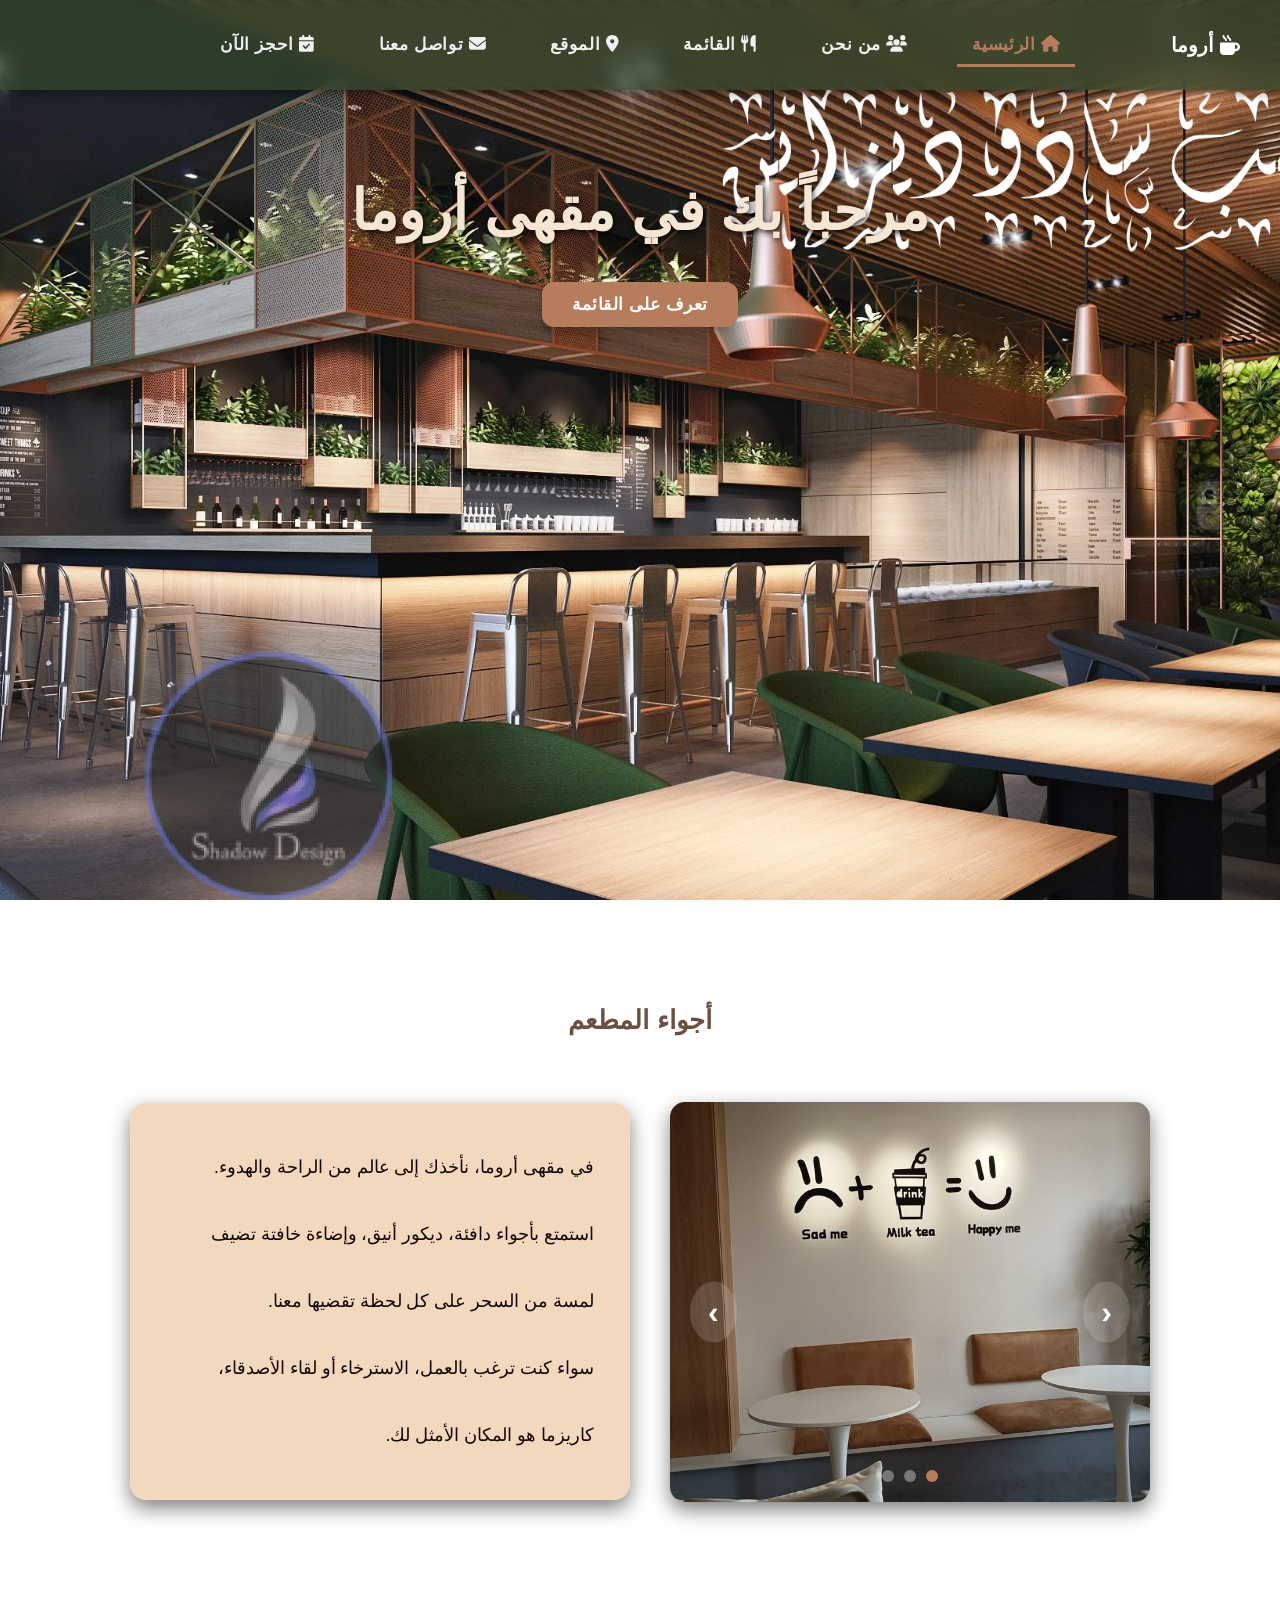
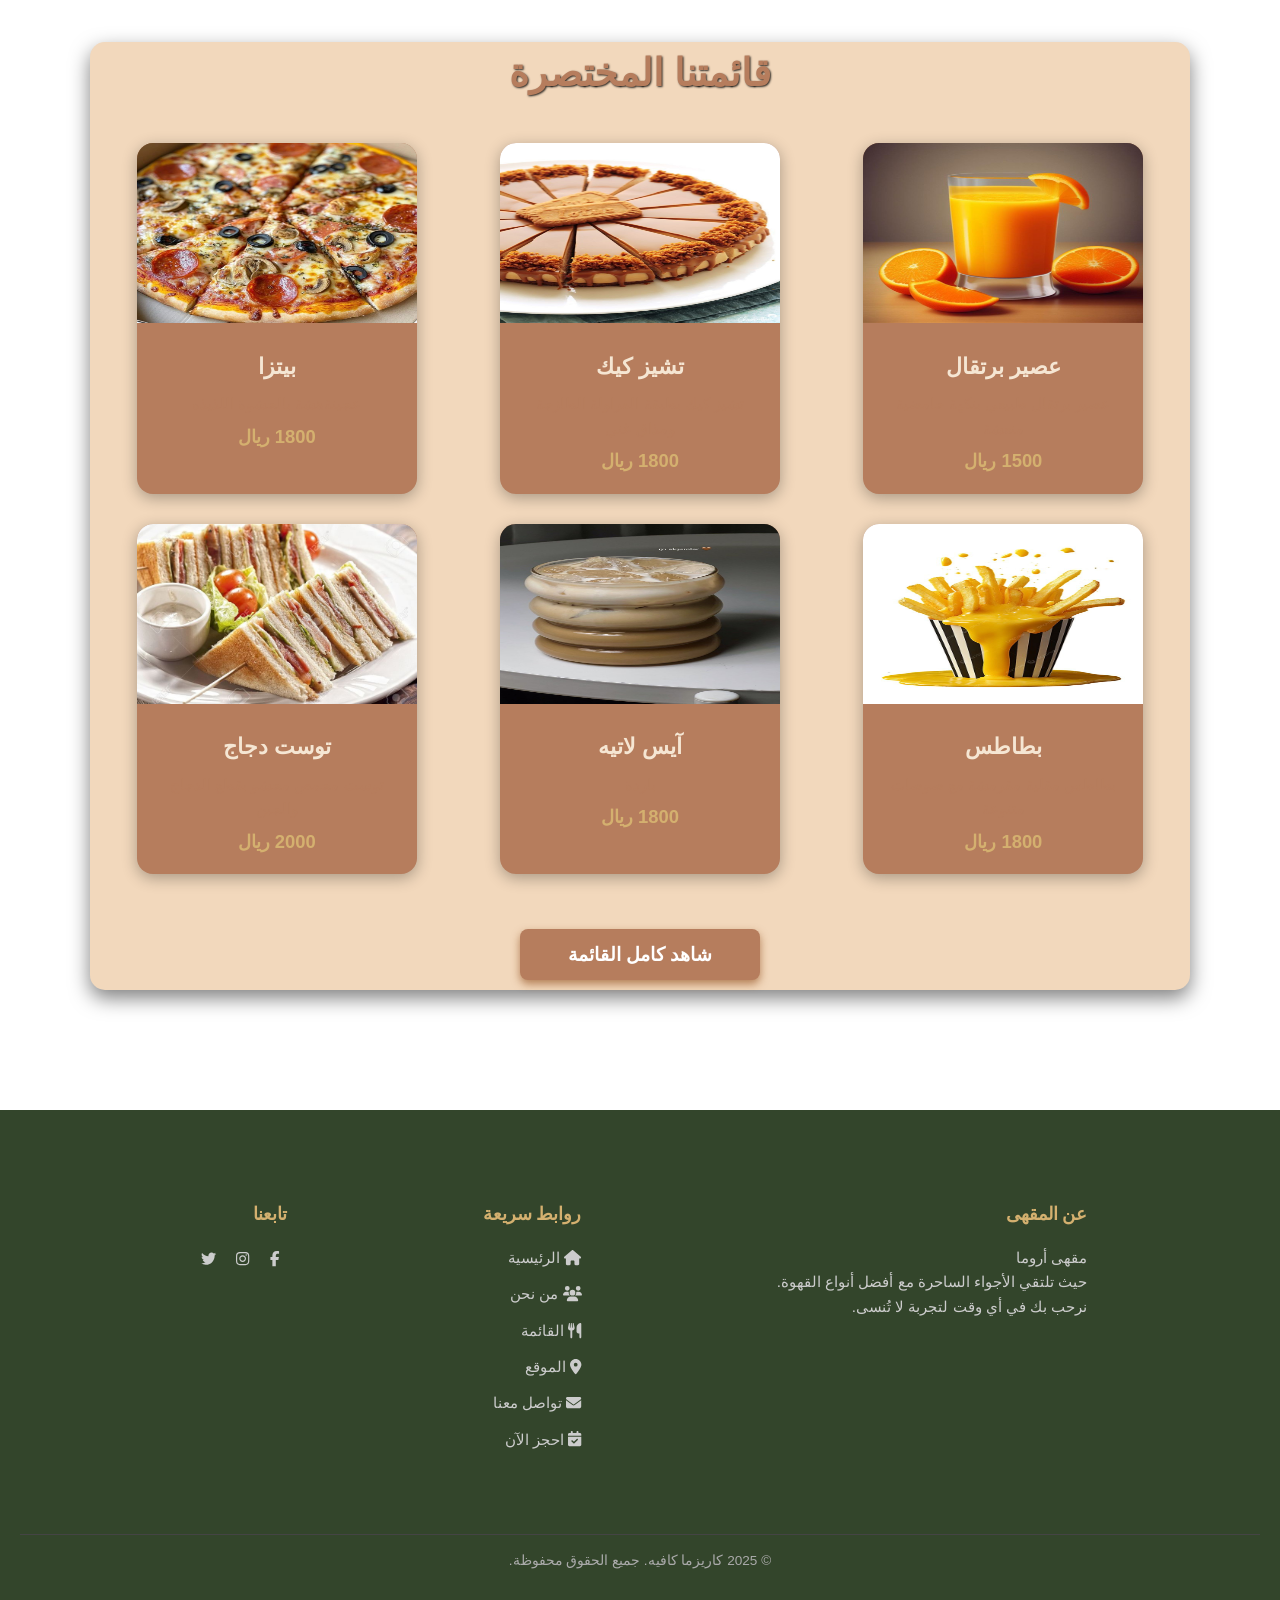
==== index.html @ 64ca642c "add file" ====
<!DOCTYPE html>           
<html dir="rtl" lang="ar">
    <head>
        <title></title>
        <link rel="stylesheet" href="css/stylee.css"> 
        <link rel="stylesheet" href="vendor/lib/fontawsome.css">
        <script src="vendor/lib/fontawsome.js"></script>
    </head>
    <body>
      <nav class="styc">
        <div class="logo"><i class="fas fa-mug-hot"></i> أروما</div>
      
        <div class="burger" id="burger">
          <i class="fas fa-bars"></i>
        </div>
      
        <ul id="nav-links">
          <li><a href="index.html" class="active"><i class="fas fa-home"></i> الرئيسية</a></li>
          <li><a href="html/about.html"><i class="fas fa-users"></i> من نحن</a></li>
          <li><a href="html/menu.html"><i class="fas fa-utensils"></i> القائمة</a></li>
          <li><a href="html/location.html"><i class="fas fa-map-marker-alt"></i> الموقع</a></li>
          <li><a href="html/contact.html"><i class="fas fa-envelope"></i> تواصل معنا</a></li>
          <li><a href="html/login.html"><i class="fas fa-calendar-check"></i> احجز الآن</a></li>
        </ul>
      </nav>
      
      
      
    
    <header class="set">
         <h1>مرحباً بك في مقهى أروما</h1>
         <button type="button"><a href="html/menu.html"> تعرف على القائمة</a></button>
    </header>
    
        <main>
            
            
            <section id="in" class="restaurant-atmosphere container">
                <h2 >أجواء المطعم</h2>
              
                <div class="atmosphere-wrapper">
                  
                  <div class="atmosphere-text">
                    <p>
                      في مقهى أروما، نأخذك إلى عالم من الراحة والهدوء.<br>
                      استمتع بأجواء دافئة، ديكور أنيق، وإضاءة خافتة تضيف لمسة من السحر على كل لحظة تقضيها معنا.<br>
                      سواء كنت ترغب بالعمل، الاسترخاء أو لقاء الأصدقاء، كاريزما هو المكان الأمثل لك.
                    </p>
                  </div>
              
                  <div class="slider">
                    <div class="slides">
                      <img src="images/5.jpg" class="slide active" alt="أجواء 1" />
                      <img src="images/1 (2).jpg" class="slide" alt="أجواء 2" />
                      <img src="images/44c0a7fc7ca62120159b3ce6e9e7d350.jpg" class="slide" alt="أجواء 3" />
                    </div>
                    <div class="slider-container">
                      <button class="slider-btn prev">›</button>
                      <button class="slider-btn next">‹</button>
                    </div>
                    
              
                    <div class="slider-dots">
                      <span class="dot active" data-slide="0"></span>
                      <span class="dot" data-slide="1"></span>
                      <span class="dot" data-slide="2"></span>
                    </div>
                  </div>
              
                </div>
              </section>
     
            <section class="mini-menu container">
                <h2>قائمتنا المختصرة</h2>
                <div class="menu-items">
                    <div class="menu-item">
                        <img src="images/menu/6.jpg" alt="قهوة عربية">
                        <div class="menu-info">
                            <h3>عصير برتقال</h3>
                            <p class="type">عصير برتقال طبيعي بنكهة حامضية منعشة</p>
                            <p class="price">1500 ريال</p>
                        </div>
                    </div>
                   
                    

                    <div class="menu-item">
                      <img src="images/menu/8.jpg" alt="آيس لاتيه">
                      <div class="menu-info">
                          <h3>تشيز كيك</h3>
                          <p class="type">تشيز كيك بطبقة الفراولة الطازجة ومذاق غني</p>
                          <p class="price">1800 ريال</p>
                      </div>
                  </div>

                  <div class="menu-item">
                    <img src="images/menu/9fb6fe8e75ea61a9d8ab42ca3d4ddf23.jpg" alt="آيس لاتيه">
                    <div class="menu-info">
                        <h3> بيتزا</h3>
                        <p class="type">عجينةهشة بالحشوة اللذيذه</p>
                        <p class="price">1800 ريال</p>
                    </div>
                </div>
                <div class="menu-item">
                  <img src="images/menu/12.jpg" alt="آيس لاتيه">
                  <div class="menu-info">
                      <h3>بطاطس</h3>
                      <p class="type">بطاطس مقلية مقرمشة مع صوصات متنوعة</p>
                      <p class="price">1800 ريال</p>
                  </div>
              </div>
                <div class="menu-item">
                  <img src="images/menu/3.jpg" alt="آيس لاتيه">
                  <div class="menu-info">
                      <h3>آيس لاتيه</h3>
                      <p class="type">باردة</p>
                      <p class="price">1800 ريال</p>
                  </div>
              </div>
                    <div class="menu-item">
                        <img src="images/menu/11.jpg" alt="موكا شوكولاتة">
                        <div class="menu-info">
                            <h3>توست دجاج</h3>
                            <p class="type">توست محمص محشو بقطع الدجاج والجبن</p>
                            <p class="price">2000 ريال</p>
                        </div>
                    </div>
                </div>
                <div class="menu-button">
                    <button><a href="html/menu.html">شاهد كامل القائمة</a></button>
                </div>
            </section>
            

             
        </main>

<footer class="site-footer">
<div class="footer_top">
  <div class="container footer-content">

    <div class="footer-section">
      <h3>عن المقهى</h3>
      <p>
  مقهى أروما <br> حيث تلتقي الأجواء الساحرة مع أفضل أنواع القهوة.
<br>        نرحب بك في أي وقت لتجربة لا تُنسى.
      </p>
    </div>
    <div class="footer-section">
      <h3>روابط سريعة</h3>
      <ul >
        <li><a href="index.html" class="active"><i class="fas fa-home"></i> الرئيسية</a></li>
        <li><a href="html/about.html"><i class="fas fa-users"></i> من نحن</a></li>
        <li><a href="html/menu.html"><i class="fas fa-utensils"></i> القائمة</a></li>
        <li><a href="html/location.html"><i class="fas fa-map-marker-alt"></i> الموقع</a></li>
        <li><a href="html/contact.html"><i class="fas fa-envelope"></i> تواصل معنا</a></li>
        <li><a href="html/login.html"><i class="fas fa-calendar-check"></i> احجز الآن</a></li>
      </ul>
    </div>
    <div class="footer-section">
      <h3>تابعنا</h3>
      <div class="social-icons">
        <a href="#" aria-label="فيسبوك"><i class="fab fa-facebook-f"></i></a>
        <a href="#" aria-label="انستغرام"><i class="fab fa-instagram"></i></a>
        <a href="#" aria-label="تويتر"><i class="fab fa-twitter"></i></a>
      </div>
    </div>
  </div>

  


</div>

  <div class="footer-bottom">
    <p>© 2025 كاريزما كافيه. جميع الحقوق محفوظة.</p>
  </div>
</footer>

<script src="js/main.js"></script>

    </body>
</html>
---- css/stylee.css ----
/* إعادة تعيين القيم الافتراضية */
* {
    margin: 0;
    padding: 0;
    box-sizing: border-box;
}

body {
    min-height: 100vh;
    color: #3a241e;
    
    font-family: 'Segoe UI', Tahoma, Geneva, Verdana, sans-serif;
    line-height: 1.6;
    overflow-x: hidden;
    scroll-behavior: smooth;
}

nav.styc {
  height: 90px;
  display: flex; 
  align-items: center;
  padding: 15px 40px;
  background-color: #33452bc4;
  position: fixed;
  top: 0;
  left: 0;
  width: 100%;
  z-index: 999;
  box-shadow: 0 2px 10px rgba(0, 0, 0, 0.5);
  backdrop-filter: blur(8px);
}


.logo {
  color: #fff;
  font-size: 20px;
  font-weight: bold;
  text-decoration: none;
}

.burger {
  display: none; 
  font-size: 26px;
  color: #f0f0f0;
  cursor: pointer;
}



nav.styc ul {
  display: flex;
  list-style: none;
  gap: 35px;
  margin: 0;
  padding: 0;
}

nav.styc ul li {
  margin: 0;
  padding: 0;
}

nav.styc a {
  color: #f0f0f0;
  text-decoration: none !important;
  padding: 10px 15px;
  font-size: 1.05rem;
  transition: color 0.3s ease, border-bottom 0.3s ease;
  border-bottom: 3px solid transparent;
  font-weight: 600;
  letter-spacing: 0.04em;
}

nav.styc a:hover,
nav.styc a.active {
  color: #b67d5d;
  border-bottom: 3px solid #b67d5d;
}

nav.styc ul {
  display: flex;
  list-style: none;
  gap: 35px;
  margin: 0;
  padding: 0;
}

nav.styc ul li {
  margin: 0;
  padding: 0;
}

nav.styc a {
  color: #f0f0f0;
  text-decoration: none !important;
  padding: 10px 15px;
  font-size: 1.05rem;
  transition: color 0.3s ease, border-bottom 0.3s ease;
  border-bottom: 3px solid transparent;
  font-weight: 600;
  letter-spacing: 0.04em;
}

nav.styc a:hover,
nav.styc a.active {
  color: #b67d5d;
  border-bottom: 3px solid #b67d5d;
}

@media (max-width: 900px) {
  nav.styc {
    flex-direction: row;
    justify-content: space-between;
    direction: ltr;
    
  }

  .logo {
    order: 1;

  }

  .burger {
    order: 2;
    display: block;

  }

  .m_logo {
    order: 1;
    direction: ltr;
  }

  .m_burger {
    order: 2;
    display: block;
    direction: rtl;
  }


  nav.styc ul {
    display: none;
    flex-direction: column;
    background-color: #33452bc4;
    position: absolute;
    top: 90px;
    right: 0;
    width: 50%;
    padding: 10px 0;
    direction: rtl;
  }


 
  nav.styc ul.active {
    display: flex;
  }

  nav.styc ul li {
    text-align: center;
    padding: 10px 0;
  }

  nav.styc a {
    padding: 10px;
    color: white;
    display: block;
    width: 100%;
  }

  nav.styc a:hover,
  nav.styc a.active {
    color: #ba8b5b;
    border-bottom: 3px solid #ba8b5b;
  }
}



@media (min-width: 900px) {

  nav {
    justify-content: center;
  }

  .logo {
    position: absolute;
    right: 40px;
  }
}

.set{
    background-image: url(../images/image\ 3.jpg);
    background-size: cover;
    background-position: center center;
    height: 100vh;
    display: flex;
    flex-direction: column;
    justify-content: flex-start;
    align-items: center;
    padding-top: 180px;
    gap: 20px;
    text-shadow: 1.5px 1.5px 6px rgba(0,0,0,0.85);
    position: relative;
}

header h1 {
    font-size: 3.5rem;
    font-weight: 700;
    color: #f5e6d3;
    margin-bottom: 10px;
    z-index: 1;
    text-align: center;
    max-width: 90%;
    line-height: 1.1;
}

header button {
  background-color: #b67d5d;
  color: #fff;
  border: none;
  padding: 12px 30px;
  border-radius: 12px;
  cursor: pointer;
  font-weight: 600;
  font-size: 1.05rem;
  letter-spacing: 0.5px;

  display: inline-block;
  width: auto;
  max-width: 100%;

  box-shadow: 0 4px 12px rgba(0, 0, 0, 0.25);
  transition: all 0.3s ease;
  position: relative;
  overflow: hidden;
}



header button:hover {
    background-color: #b67d5d;
    transform: translateY(-4px);
    box-shadow: 0 8px 20px rgba(182, 125, 93, 0.6);
}

header button a {
    color: white;
    text-decoration: none;
}

main {
    width: 100%;
    background-color: #ffffff;
    padding: 60px 20px 80px;
    display: flex;
    flex-direction: column;
    align-items: center;
}


/*slider*/
.image-slider-section {
    text-align: center;
    max-width: 900px;
    width: 90%;
    padding: 35px 30px;
    border-radius: 18px;
    box-shadow: 0 8px 24px rgba(0,0,0,0.7);
    transition: box-shadow 0.3s ease;
    margin-bottom: 70px;
}

.image-slider-section:hover {
    box-shadow: 0 15px 40px rgba(182, 125, 93, 0.95);
}

.image-slider-section h2 {
    font-size: 2.4rem;
    margin-bottom: 30px;
    color: #d4b06f;
    font-weight: 700;
    text-shadow: 1px 1px 2px rgba(0,0,0,0.75);
}


  .slider {
    flex: 1;
    min-width: 300px;
    max-width: 700px;
    height: 400px;
    position: relative;
    overflow: hidden;
    border-radius: 15px;
    box-shadow: 0 8px 20px rgba(0, 0, 0, 0.5);
  }
  
  .slides {
    position: relative;
    width: 100%;
    height: 100%;
  }
  
  .slide {
    position: absolute;
    width: 100%;
    height: 100%;
    object-fit: cover;
    top: 0;
    left: 0;
    opacity: 0;
    transition: opacity 1s ease-in-out;
  }
  
  .slide.active {
    opacity: 1;
    z-index: 1;
  }
  
  
  .slider-btn {
    position: absolute;
    top: 50%;
    transform: translateY(-50%);
    background-color: rgba(255, 255, 255, 0.15);
    color: #fff;
    border: none;
    font-size: 2rem;
    padding: 12px 18px;
    cursor: pointer;
    border-radius: 50%;
    z-index: 2;
    transition: background-color 0.3s ease;
    display: inline-block;
    width: auto;
    max-width: 100%;
  }
  
  .slider-btn:hover {
    background-color: rgba(182, 125, 93, 0.9);
  }
  
  .slider-btn.prev {
    left: 20px;
  }
  
  .slider-btn.next {
    right: 20px;
  }
  
  
  .slider-dots {
    position: absolute;
    bottom: 20px;
    left: 50%;
    transform: translateX(-50%);
    display: flex;
    gap: 10px;
    z-index: 2;
  }
  
  .dot {
    width: 12px;
    height: 12px;
    background-color: #777;
    border-radius: 50%;
    cursor: pointer;
    transition: background-color 0.3s ease;
  }
  
  .dot.active,
  .dot:hover {
    background-color: #b67d5d;
  }
  
  @media (max-width: 800px) {
    .atmosphere-wrapper {
      flex-direction: column-reverse; 
      text-align: center;
      gap: 20px;
    }
  
    .slider {
      height: 280px;
    }
  
    .atmosphere-text {
      text-align: center;
    }
  }

.atmosphere-text {
    flex: 1;
    min-width: 300px;
    max-width: 500px;
    direction: rtl;
    text-align: right;
    background-color: #f2d8bc;
    padding: 30px 35px;
    border-radius: 16px;
    color: #b67d5d;
    font-size: 1.15rem;
    line-height: 1.9;
    border: 1px solid rgba(255, 255, 255, 0.06);
    box-shadow: 0 8px 20px rgba(0, 0, 0, 0.5);
    transition: box-shadow 0.3s ease;
  }
  
.atmosphere-wrapper {
    display: flex;
    flex-direction: row-reverse; 
    justify-content: space-between;
    align-items: center;
    gap: 40px;
    flex-wrap: wrap;
    margin: 40px auto;
    padding: 20px;
  }
  
.atmosphere-text p {
    font-size: 1.1rem;
    line-height: 3.8;
    color: #13080a;
  }
  


.mini-menu {
  
    max-width: 900px;
    margin: 60px auto 80px;
    background-color: #f2d8bc;
    padding: 30px 25px;
    border-radius: 15px;
    box-shadow: 0 8px 20px rgba(0,0,0,0.5);
    text-align: center;
    transition: box-shadow 0.3s ease;
    
}

.mini-menu:hover {
    box-shadow: 0 12px 35px rgba(182, 125, 93, 0.9);
}

.mini-menu h2 {
    font-size: 2.4rem;
    color: #b67d5d;
    margin-bottom: 40px;
    font-weight: 700;
    text-shadow: 1px 1px 2px rgba(0,0,0,0.8);
}

.menu-items {
  display: grid;
  grid-template-columns: repeat(3, 1fr);
  gap: 30px;
  justify-items: center;
}

@media (max-width: 992px) {
.menu-items {
  grid-template-columns: repeat(2, 1fr);
}
}

@media (max-width: 600px) {
.menu-items {
  grid-template-columns: 1fr;
}
}
  
  .menu-item {
    background: #b67d5d;
    border-radius: 16px;
    overflow: hidden;
    box-shadow: 0 4px 15px rgba(0,0,0,0.3);
    transition: transform 0.3s ease, box-shadow 0.3s ease;
    width: 100%;
    max-width: 280px;
    cursor: pointer;
  }
  
  .menu-item:hover {
    transform: translateY(-8px);
    box-shadow: 0 10px 28px rgba(182, 125, 93, 0.8);
  }
  
  .menu-item img {
    
    width: 100%;
    height: 180px;
    object-fit: fill;
    background-color: #fff; 
    transition: filter 0.3s ease;
  }
  
  .menu-item:hover img {
    filter: brightness(0.7);
  }
  
  .menu-info {
    padding: 18px;
    text-align: center;
  }
  
  .menu-info h3 {
    font-size: 1.4rem;
    margin-bottom: 8px;
    color: #f5e6d3;
  }
  
  .menu-info .type {
    font-size: 0.95rem;
    color: #b67d5d;
    margin-bottom: 5px;
  }
  
  .menu-info .price {
    font-size: 1.15rem;
    color: #d4b06f;
    font-weight: bold;
  }
  
.menu-button {
    margin-top: 45px;
}

.menu-button button {
    background-color: #b67d5d;
    color: #fff;
    border: none;
    padding: 14px 48px;
    margin-bottom: 10px;
    font-size: 1.2rem;
    border-radius: 8px;
    cursor: pointer;
    transition: background-color 0.3s ease, box-shadow 0.3s ease;
    box-shadow: 0 4px 8px rgba(139, 69, 19, 0.6);
    font-weight: 700;
 
    display: inline-block;
    width: auto;
    max-width: 100%;

}

.menu-button button a {
    color: inherit;
    text-decoration: none;
}

.menu-button button:hover {
    background-color: #A0522D;
    box-shadow: 0 6px 14px rgba(160, 82, 45, 0.8);
}


.gallery-section {
    text-align: center;
    padding: 65px 30px 80px;
    max-width: 1000px;
    width: 90%;
    margin: 0 auto 100px;
    background-color: #2a2c35;
    border-radius: 18px;
    box-shadow: 0 10px 25px rgba(0,0,0,0.6);
    transition: box-shadow 0.3s ease;
}

.gallery-section:hover {
    box-shadow: 0 18px 38px rgba(182, 125, 93, 0.95);
}

.gallery-section h2 {
    font-size: 2.6rem;
    margin-bottom: 45px;
    color: #b67d5d;
    font-weight: 700;
    text-shadow: 1px 1px 3px rgba(0,0,0,0.95);
}

.gallery {
    display: grid;
    grid-template-columns: repeat(auto-fit, minmax(260px, 1fr));
    gap: 28px;
}

.gallery img {
    width: 100%;
    height: 240px;
    object-fit: cover;
    border-radius: 18px;
    transition: transform 0.4s ease, box-shadow 0.4s ease;
    box-shadow: 0 6px 18px rgba(0, 0, 0, 0.18);
    cursor: pointer;
}

.gallery img:hover {
    transform: scale(1.06);
    box-shadow: 0 10px 28px rgba(182, 125, 93, 0.85);
}



    .container {
        width: 100%;
        max-width: 1200px;
        margin: 0 auto;
        padding-left: 20px;
        padding-right: 20px;
        box-sizing: border-box;
  }


 
  /*  FOOTER  */
  .footer_top{
    display: flex;
    justify-content: space-between;

  }
  footer.site-footer {
    background-color: #33452b;
    color: #f4f4f4;
    padding: 50px 20px;
    font-family: sans-serif;
  }
  
  .footer-content {
    display: flex;
    flex-wrap: wrap;
    justify-content: space-around;
    gap: 30px;
    max-width: 1200px;
    margin: 0 auto;
  }
  
 
  
  .footer-section h3 {
    margin-bottom: 18px;
    font-size: 1.1rem;
    color: #d4b06f;
  }
  
  .footer-section p,
  .footer-section a {
    color: #ccc;
    text-decoration: none;
    font-size: 0.95rem;
    margin-bottom: 12px;
    display: block;
    line-height: 1.6;
  }
  
  .footer-section a:hover {
    color: #fff;
  }
  
  .footer-section ul {
    list-style: none;
    padding: 0;
    margin: 0;
  }
  
  .footer-section li {
    margin-bottom: 10px;
  }
  
  @media (max-width: 900px) {
    .footer-content {
      flex-direction: column;
      gap: 20px;
      text-align: center;
    }
  }
  
  
.social-icons a {
  display: inline-block;
  margin: 0 8px;
}

.social-icons img {
  width: 28px;
  height: 28px;
  filter: brightness(0.9);
  transition: transform 0.3s ease;
}

.social-icons img:hover {
  transform: scale(1.2);
  filter: brightness(1.2);
}

.footer-bottom {
  margin-top: 40px;
  font-size: 0.95rem;
  color: #aaa;
  border-top: 1px solid rgba(255,255,255,0.08);
  padding-top: 20px;
}




/*  ABOUT US   */
.main-header{
  background-image: url(../images/image5.jpg);
  background-size: cover;
  background-position: center center;
  height: 100vh;
  display: flex;
  flex-direction: column;
  justify-content: flex-start;
  align-items: center;
  padding-top: 180px;
  gap: 20px;
  text-shadow: 1.5px 1.5px 6px rgba(0,0,0,0.85);
  position: relative;
}
.header-overlay {
  position: absolute;
  top: 37%;
  left: 50%;
  transform: translate(-50%, -50%);
  text-align: center;
  padding: 20px;
  background: rgb(39 50 30 / 46%);
  border-radius: 8px;
   max-width: 90%;
}

.header-overlay h1 {
  font-size: 2.8rem;
  color: #fff;
  margin-bottom: 10px;
  text-shadow: 1px 1px 5px rgba(0, 0, 0, 0.8);
}

.header-overlay p {
  font-size: 1.3rem; 
  color: #ccc8c6;
  margin: 0;
  text-shadow: 2px 2px 8px rgba(0, 0, 0, 0.6);
  font-weight: 600; 
  letter-spacing: 0.5px; 
}


.our-story {
  padding: 70px 20px;
  background: #f5f4f2;
}

.story-flex {
  display: flex;
  flex-wrap: wrap;
  gap: 40px;
  align-items: center;
  justify-content: center;
}

.story-text {
  flex: 1;
  min-width: 280px;
  max-width: 500px;
  color: #f4f4f4;
}

.story-text h2 {
  color: #865236;
  font-size: 2rem;
  margin-bottom: 15px;
}

.story-text p {
  font-size: 1.1rem;
  color: #432a25;
  line-height: 1.9;
}

.story-image {
  flex: 1;
  min-width: 280px;
  max-width: 500px;
}

.story-image img {
  width: 100%;
  border-radius: 12px;
  box-shadow: 0 6px 20px rgba(0, 0, 0, 0.3);
  object-fit: cover;
  max-height: 400px;
}

.vision-mission {
  background: #f5f4f2;
  padding: 70px 20px;
  text-align: center;
}

.vision-mission .container {
  display: flex;
  flex-wrap: wrap;
  gap: 40px;
  justify-content: center;
}

.vision, .mission {
  background-color: #d1a270;
  padding: 30px;
  border-radius: 12px;
  box-shadow: 0 4px 15px rgba(0, 0, 0, 0.2);
  flex: 1;
  min-width: 280px;
  max-width: 450px;
}

.vision-mission h2 {
  color: #4b3028;
  font-size: 1.8rem;
  margin-bottom: 15px;
}

.vision-mission p {
  font-size: 1.1rem;
  color: #6a3521;
  line-height: 1.8;
}


.social-icons a img {
  width: 28px;
  margin-left: 10px;
  transition: transform 0.3s;
}

.social-icons a img:hover {
  transform: scale(1.1);
}

.footer-bottom {
  text-align: center;
  margin-top: 30px;
  border-top: 1px solid #444;
  padding-top: 15px;
  font-size: 0.85rem;
  color: #aaa;
}

@media (max-width: 768px) {
  .about-header h1 {
    font-size: 2rem;
  }

  .about-header p {
    font-size: 1rem;
  }

  .vision-mission .container,
  .story-flex,
  .footer-content {
    flex-direction: column;
    align-items: center;
  }
}




.body_men {
  padding-top: 70px;
  background-color: #fdf6f0;
  font-family: 'Cairo', sans-serif;
  color: #3e3a36; 
  direction: rtl;
  text-align: right;
}

main .m_p{
  padding-top: 25px;
}
.body_men h2 {
  padding-top: 20px;
  font-weight: 700;
  font-size: 2.5rem;
  margin-bottom: 3rem;
  text-align: center;
  color: #5a4a3e;
  letter-spacing: 1.5px;
  text-shadow: 1px 1px 2px rgba(90, 74, 62, 0.3);
}

h3.section-title {
  display: flex;
  color: #7a5c3a;
  font-weight: 700;
  font-size: 2rem;
  margin-top: 3rem;
  margin-bottom: 1.5rem;
  border-bottom: 2px solid #cbb99b;
  padding-bottom: 0.3rem;
  max-width: 220px;
}

    .menu-table {
      background: #fff;
      border-radius: 20px;
      overflow: hidden;
      box-shadow: 0 8px 20px rgba(90, 74, 62, 0.15);
      margin-bottom: 3rem;
    }

    .menu-table thead tr {
      background-color: #d6c3a1;
      color: #3e3529;
      font-weight: 700;
      font-size: 1.3rem;
    }

    .menu-table tbody tr {
      transition: background-color 0.3s ease;
      cursor: default;
    }

    .menu-table tbody tr:hover {
      background-color: #f5eee5;
    }

    .menu-img {
      width: 110px;
      height: 110px;
      object-fit: cover;
      border-radius: 20px;
      box-shadow: 0 4px 12px rgba(90, 74, 62, 0.3);
      border: 3px solid #d6c3a1;
      display: block;
      margin: auto;
      background-color: #fff8f0;
    }

    td, th {
      padding: 1.4rem 1.8rem;
      vertical-align: middle;
    }

    td {
      font-size: 1.15rem;
      font-weight: 500;
      color: #5a4a3e;
    }

    .price {
      font-weight: 700;
      font-size: 1.25rem;
      color: #5a4a3e;
    }

    @media (max-width: 768px) {
      .menu-table thead {
        display: none;
      }
    
      .menu-table tbody tr {
        display: flex;
        flex-direction: column;
        align-items: center;
        margin-bottom: 2rem;
        box-shadow: 0 4px 14px rgba(90, 74, 62, 0.1);
        border-radius: 20px;
        padding: 1rem;
        background-color: #fff;
      }
    
      .menu-table tbody tr td {
        width: 100%;
        text-align: center;
        padding: 0.8rem 1rem;
        font-size: 1.1rem;
        border: none;
        border-bottom: 1px solid #eee;
      }
    
      .menu-table tbody tr td:last-child {
        border-bottom: none;
      }
    
      .menu-img {
        width: 120px;
        height: 120px;
        object-fit: cover;
        border-radius: 15px;
        margin-bottom: 1rem;
        box-shadow: 0 4px 12px rgba(90, 74, 62, 0.2);
        border: 3px solid #d6c3a1;
      }
    
      .menu-table tbody tr td:nth-child(2)::before {
        content: "الصنف: ";
        font-weight: bold;
        display: inline;
      }
    
      .menu-table tbody tr td:nth-child(3)::before {
        content: "الوصف: ";
        font-weight: bold;
        display: inline;
      }
    
      .menu-table tbody tr td:nth-child(4)::before {
        content: "السعر: ";
        font-weight: bold;
        display: inline;
      }
    }
    
    

    
    .container {
      max-width: 1100px;
      margin: 40px auto;
      padding: 0 20px;
    }
    
    .section-title {
      font-size: 28px;
      margin-bottom: 20px;
      border-bottom: 3px solid #8B4513;
      display: inline-block;
      padding-bottom: 5px;
    }
    
    .location-section {
      display: flex;
      flex-wrap: wrap;
      gap: 30px;
      align-items: flex-start;
    }
    
    .map-box {
      flex: 1 1 400px;
      min-width: 300px;
    }
    
    .map-box iframe {
      width: 100%;
      height: 300px;
      border: 0;
      border-radius: 10px;
      box-shadow: 0 0 10px rgba(0,0,0,0.1);
    }
    
    .info-box {
      flex: 1 1 300px;
    }
    
    .info-box h5 {
      margin: 15px 0 5px;
      color: #333;
    }
    
    .info-box p {
      margin: 0 0 10px;
      color: #555;
    }
    
    @media (max-width: 768px) {
      .location-section {
        flex-direction: column;
        gap: 20px; 
      }
    
      .map-box,
      .info-box {
        flex: none; 
        width: 100%; 
        min-width: auto; 
      }
    
      .map-box iframe {
        height: 250px; 
      }
    
      .section-title {
        font-size: 24px; 
      }
    }
    

    /* تواصل معنا */
.contact_main{
  height: 120vh;
}
    .form-container {
      
      max-width: 650px;
      margin: 60px auto;
      background-color: #fff;
      border-radius: 15px;
      box-shadow: 0 12px 30px rgba(0, 0, 0, 0.1);
      padding: 40px 30px;
      transition: 0.3s ease;
    }

    .form-container:hover {
      box-shadow: 0 16px 40px rgba(0, 0, 0, 0.15);
    }

    h2 {
      text-align: center;
      color: #6b4f3f;
      margin-bottom: 10px;
      font-size: 26px;
    }

    p.intro {
      text-align: center;
      color: #5a4332;
      font-size: 16px;
      margin-bottom: 35px;
      line-height: 1.8;
    }

    form {
      display: flex;
      flex-direction: column;
      gap: 18px;
    }

    label {
      font-weight: 600;
      color: #4a3a32;
      font-size: 15px;
      margin-bottom: 4px;
      display: inline-block;
      text-align: right;
    }

    input,
    textarea {
      width: 100%;
      padding: 13px 14px;
      border: 1px solid #d9ccc5;
      border-radius: 8px;
      background-color: #fffdfb;
      font-size: 15px;
      transition: all 0.3s ease;
      box-sizing: border-box;
    }

    input:focus,
    textarea:focus {
      border-color: #a47e69;
      box-shadow: 0 0 6px rgba(164, 126, 105, 0.2);
      outline: none;
    }

    textarea {
      resize: vertical;
      min-height: 120px;
    }

    button {
      width: 100%;
      background-color: #a47e69;
      color: #fff;
      border: none;
      padding: 14px;
      font-size: 16px;
      font-weight: bold;
      border-radius: 8px;
      cursor: pointer;
      transition: background-color 0.3s ease;
      margin-top: 10px;
    }

    button:hover {
      background-color: #8c6754;
    }

    @media (max-width: 600px) {
      .form-container {
        margin: 30px 15px;
        padding: 30px 20px;
      }
    }

/* booking */
.booking-container {
  width: 100%;
  max-width: 900px;
  background-color: #fff;
  margin: 50px auto;
  padding: 40px 30px;
  border-radius: 12px;
  box-shadow: 0 8px 18px rgba(0,0,0,0.15);
}

.booking-title {
  text-align: center;
  margin-bottom: 30px;
  color: #4b2e19;
}

.booking-form {
  display: grid;
  grid-template-columns: 1fr 1fr;
  gap: 25px;
}

.booking-group {
  display: flex;
  flex-direction: column;
}

.booking-group label {
  font-weight: bold;
  margin-bottom: 8px;
  color: #5a3921;
}

.booking-group label i {
  margin-left: 6px;
  color: #8b4513;
}

.booking-form input,
.booking-form select,
.booking-form textarea {
  padding: 12px;
  border: 1px solid #ccc;
  border-radius: 6px;
  font-size: 15px;
  transition: border-color 0.3s ease;
}

.booking-form input:focus,
.booking-form select:focus,
.booking-form textarea:focus {
  border-color: #8b4513;
  outline: none;
}

.booking-form textarea {
  resize: vertical;
  min-height: 120px;
}

.full-width {
  grid-column: 1 / 3;
}

.error {
  color: #d60000;
  font-size: 13px;
  margin-top: 4px;
  display: none;
}

button[type="submit"] {
  grid-column: 1 / 3;
  padding: 14px;
  background-color: #8b4513;
  color: white;
  border: none;
  border-radius: 6px;
  font-size: 16px;
  cursor: pointer;
  transition: background-color 0.3s;
}

button[type="submit"]:hover {
  background-color: #a0522d;
}

.success-message {
  text-align: center;
  background-color: #e0ffe0;
  color: #228B22;
  padding: 14px;
  margin-top: 20px;
  border-radius: 8px;
  border: 1px solid #b2d8b2;
  display: none;
  animation: fadeIn 0.6s ease-in-out;
}

@media (max-width: 768px) {
  .booking-container {
    margin: 20px 15px;
    padding: 25px 20px;
  }

  .booking-form {
    grid-template-columns: 1fr;
    gap: 20px;
  }

  .booking-title {
    font-size: 22px;
    margin-bottom: 20px;
  }

  .booking-group label {
    font-size: 14px;
  }

  .booking-form input,
  .booking-form select,
  .booking-form textarea {
    font-size: 14px;
    padding: 10px;
  }

  button[type="submit"] {
    font-size: 15px;
    padding: 12px;
  }

  .success-message {
    font-size: 14px;
    padding: 12px;
  }
}


    /* login */
 
    .login-container {
      margin: 50px;

      background-color: #fff;
      padding: 40px 30px;
      border-radius: 12px;
      box-shadow: 0 10px 25px rgba(0, 0, 0, 0.1);
      width: 100%;
      max-width: 400px;
      display: flex;
      flex-direction: column;
      gap: 20px;
    }
    form {
  display: flex;
  flex-direction: column;
  gap: 15px;
  margin-top: 10px;
}

form > div {
  display: flex;
  flex-direction: column;
  gap: 5px;
}
    .login-container h2 {
      text-align: center;
      color: #333;
      margin: 0;
    }

    label {
      font-weight: bold;
      margin-bottom: 5px;
      color: #555;
    }

    input {
      padding: 12px;
      border: 1px solid #ccc;
      border-radius: 8px;
      font-size: 15px;
      transition: border-color 0.2s;
    }

    input:focus {
      border-color: #c18b62;
      outline: none;
    }

    button {
      padding: 14px;
      background-color: #c18b62;
      color: white;
      border: none;
      border-radius: 8px;
      font-size: 16px;
      cursor: pointer;
      transition: background-color 0.3s;
    }

    button:hover {
      background-color: #b67e5dd0;
    }

    .error-message {
      color: #b00020;
      background-color: #fce4e4;
      padding: 10px;
      border-radius: 6px;
      text-align: center;
      display: none;
      font-size: 14px;
    }

    @media (max-width: 480px) {
      .login-container {
        padding: 30px 20px;
      }
    }


.signup-container {
  margin: 50px auto;         
  background-color: #fff;
  padding: 50px 40px;        
  border-radius: 12px;
  box-shadow: 0 10px 25px rgba(0, 0, 0, 0.1);
  width: 90%;               
  max-width: 600px;         
  display: flex;
  flex-direction: column;
  gap: 25px; 
}
form {
  display: flex;
  flex-direction: column;
  gap: 15px;
  margin-top: 10px;
}
form > div {
  display: flex;
  flex-direction: column;
  gap: 5px;
}
.signup-container h2 {
  text-align: center;
  color: #333;
  margin: 0;
}
label {
  font-weight: bold;
  margin-bottom: 5px;
  color: #555;
}
input {
  padding: 14px 16px;
  font-size: 16px;
  border: 1.5px solid #ccc;
  border-radius: 8px;
  transition: border-color 0.2s;
}
input:focus {
  border-color: #c18b62;
  outline: none;
}
button {
  padding: 16px;
  font-size: 18px;
  border-radius: 8px;
  background-color: #c18b62;
  color: white;
  border: none;
  cursor: pointer;
  transition: background-color 0.3s;
}
button:hover {
  background-color: #b67e5dd0;
}
.error-message {
  color: #b00020;
  background-color: #fce4e4;
  padding: 10px;
  border-radius: 6px;
  text-align: center;
  display: none;
  font-size: 14px;
}
@media (max-width: 480px) {
  .login-container {
    padding: 30px 20px;
  }
}
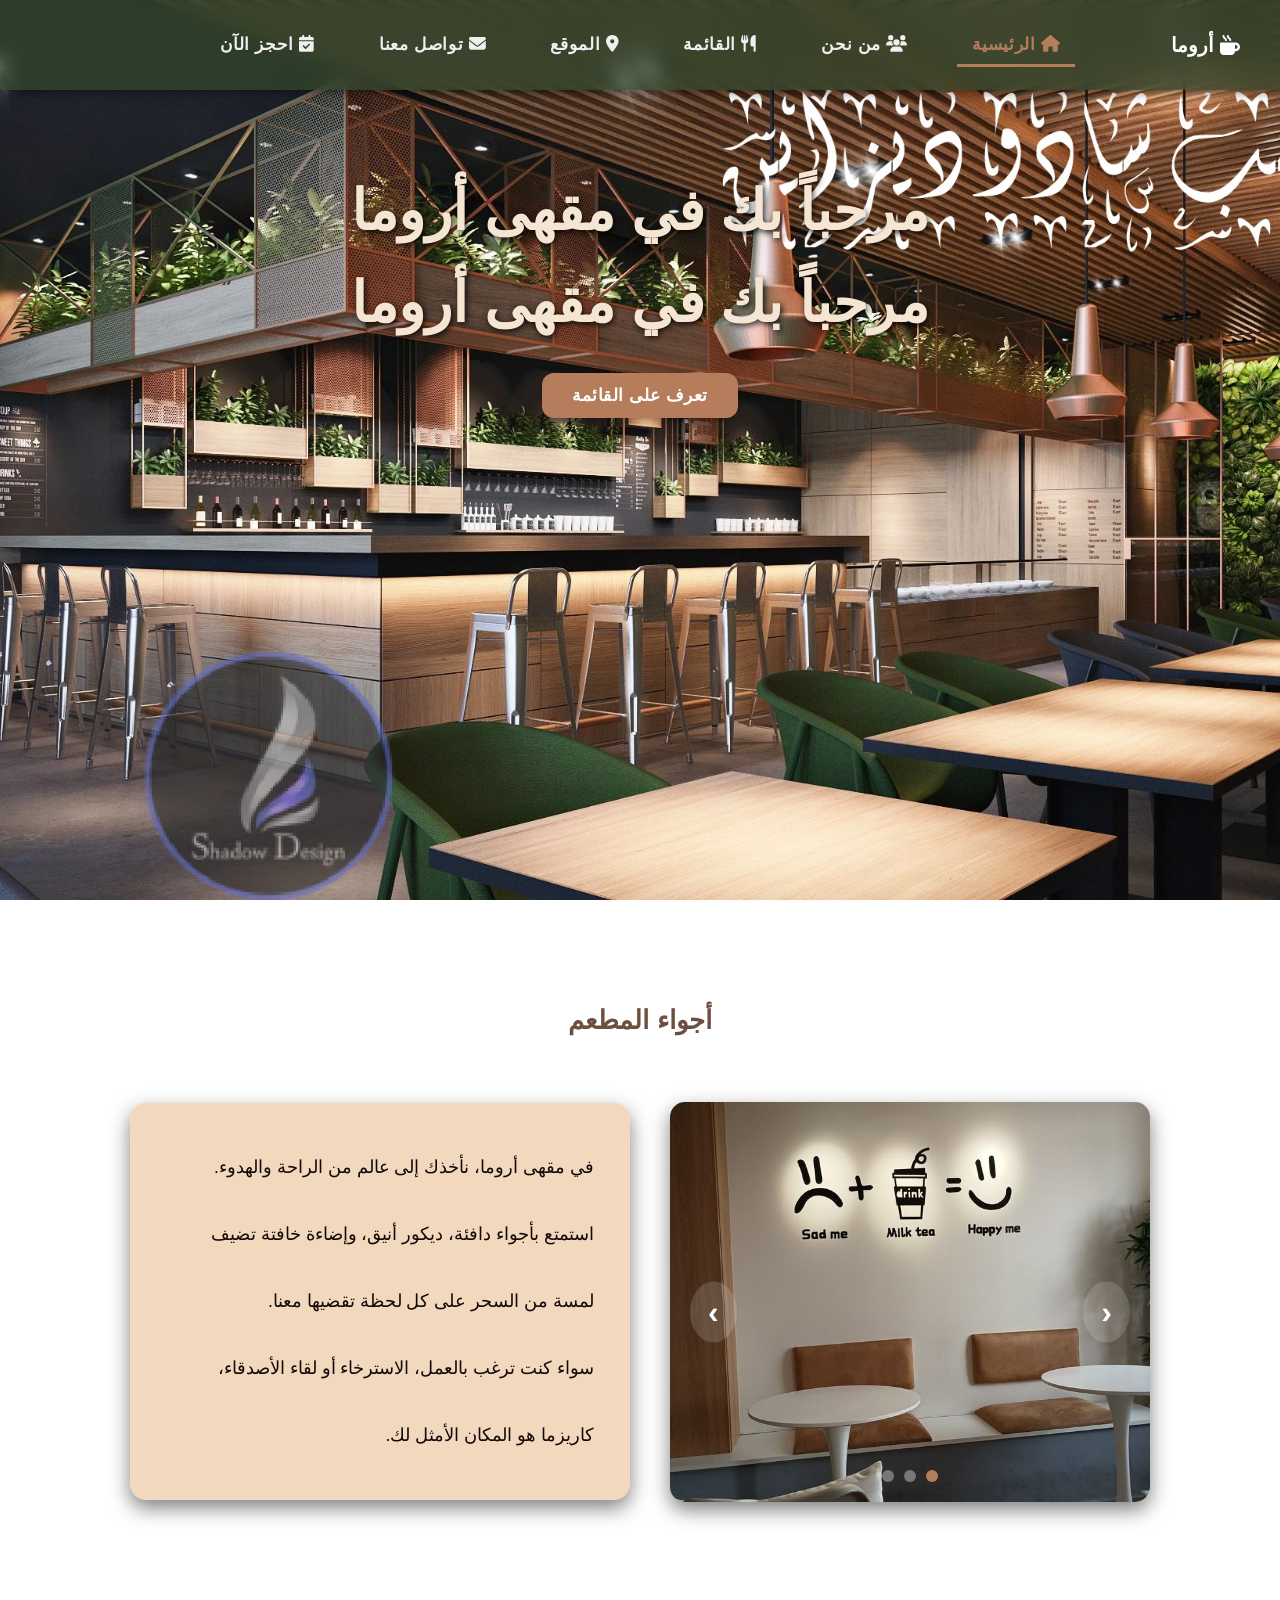
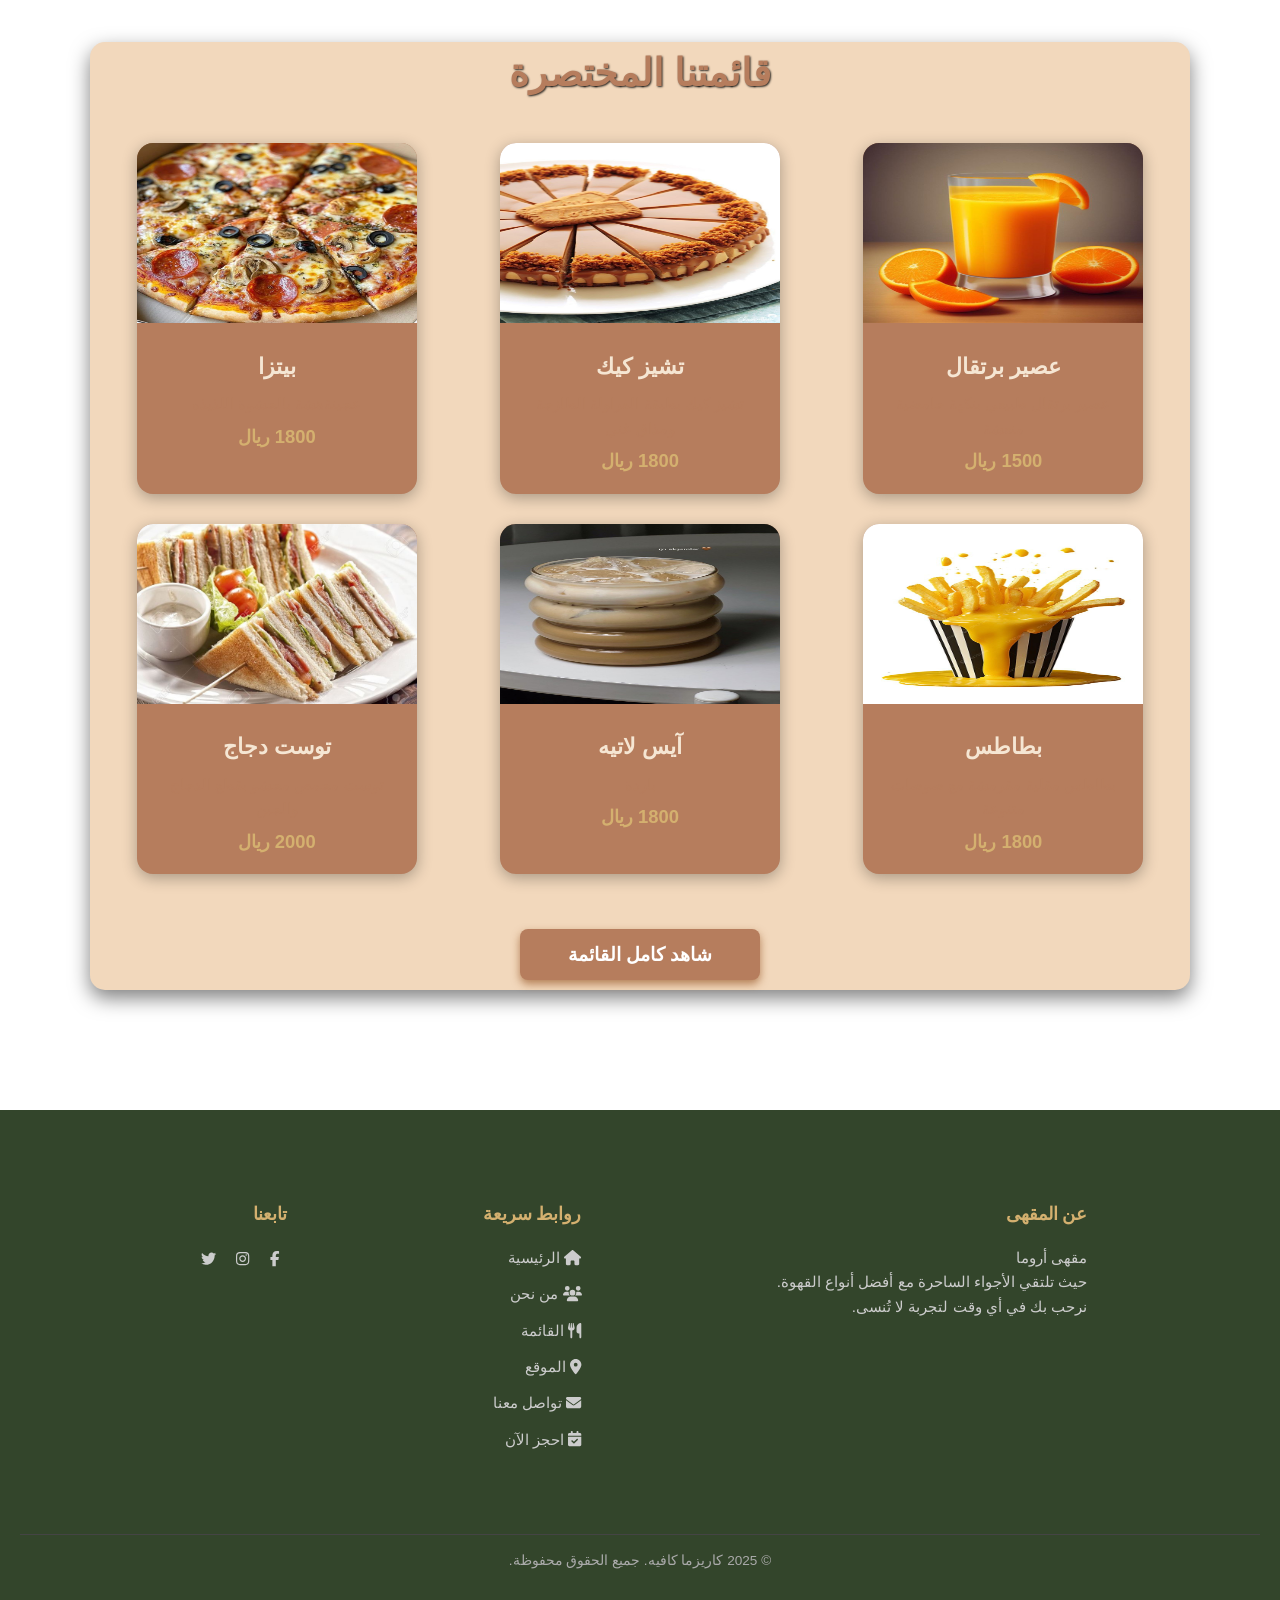
==== commit 515a91fe: "add text" ====
--- a/index.html
+++ b/index.html
@@ -28,6 +28,7 @@
       
     
     <header class="set">
+      <h1>مرحباً بك في مقهى أروما</h1>
          <h1>مرحباً بك في مقهى أروما</h1>
          <button type="button"><a href="html/menu.html"> تعرف على القائمة</a></button>
     </header>
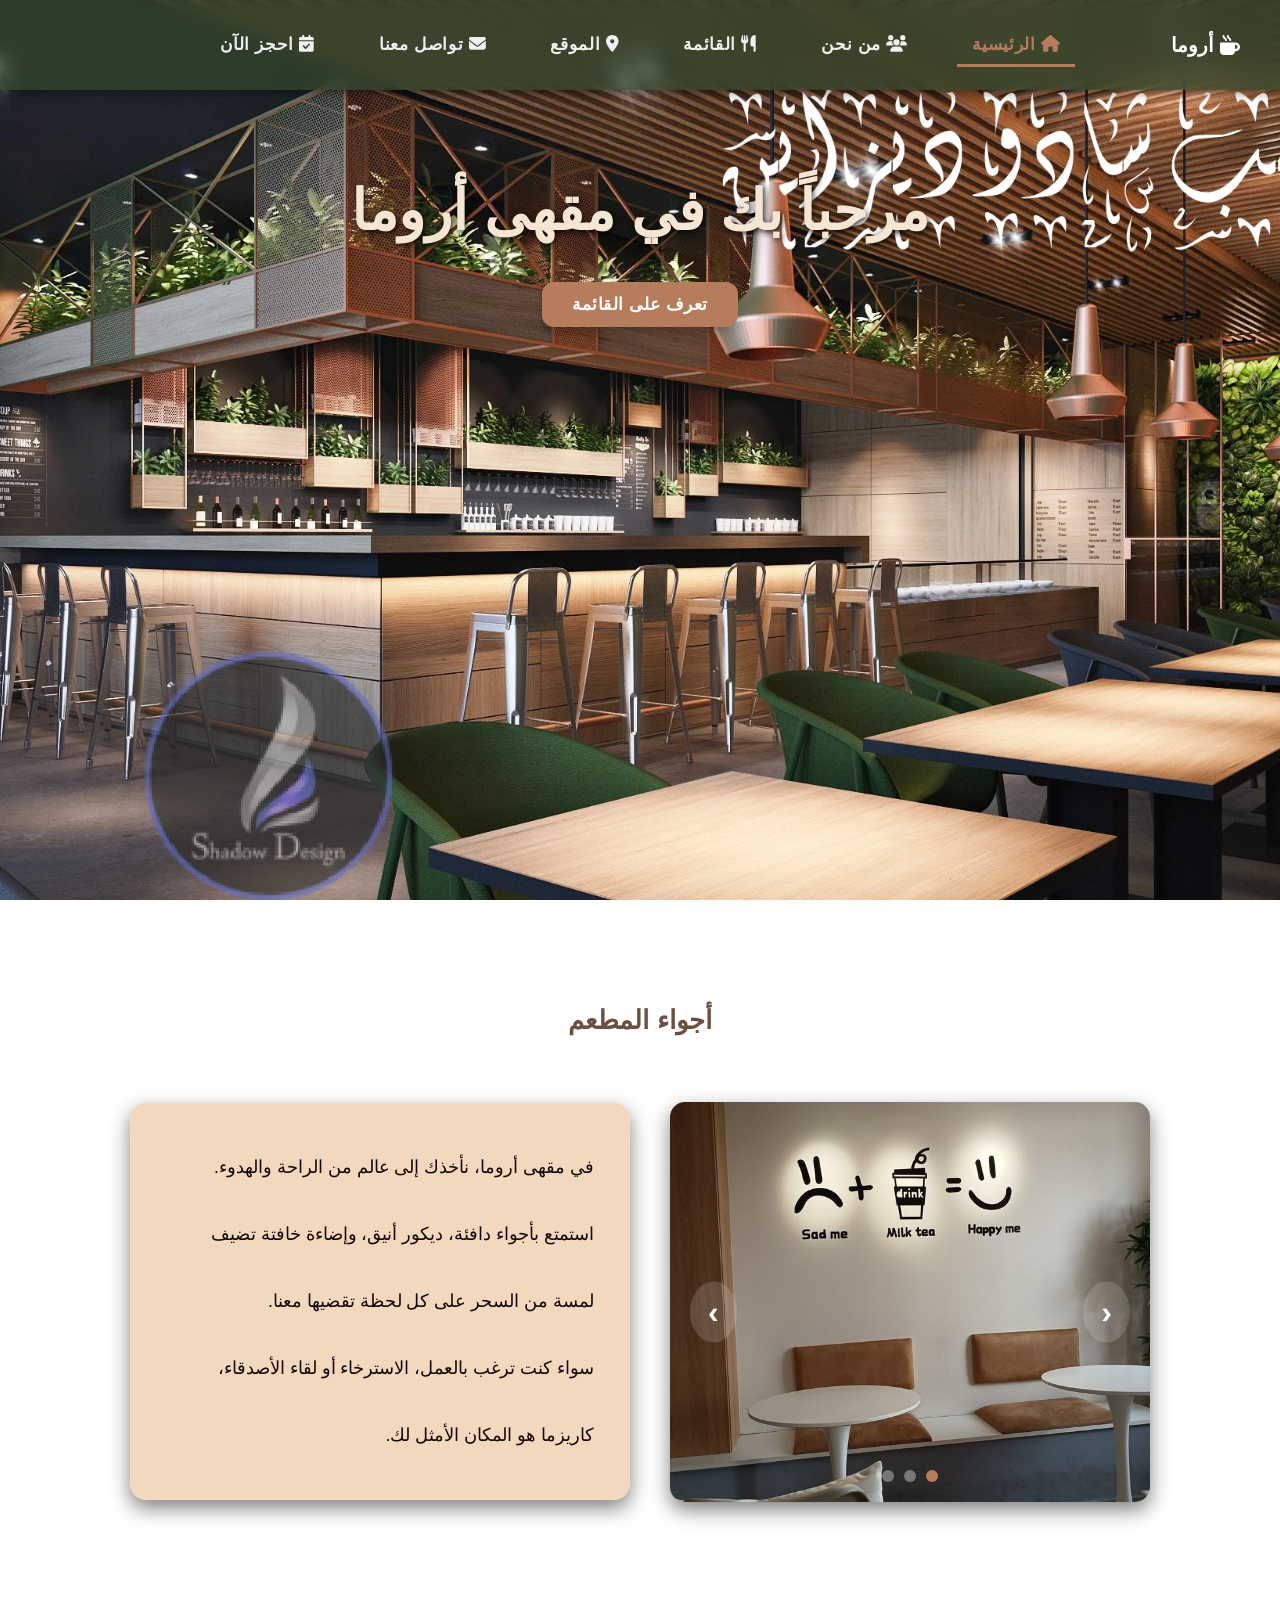
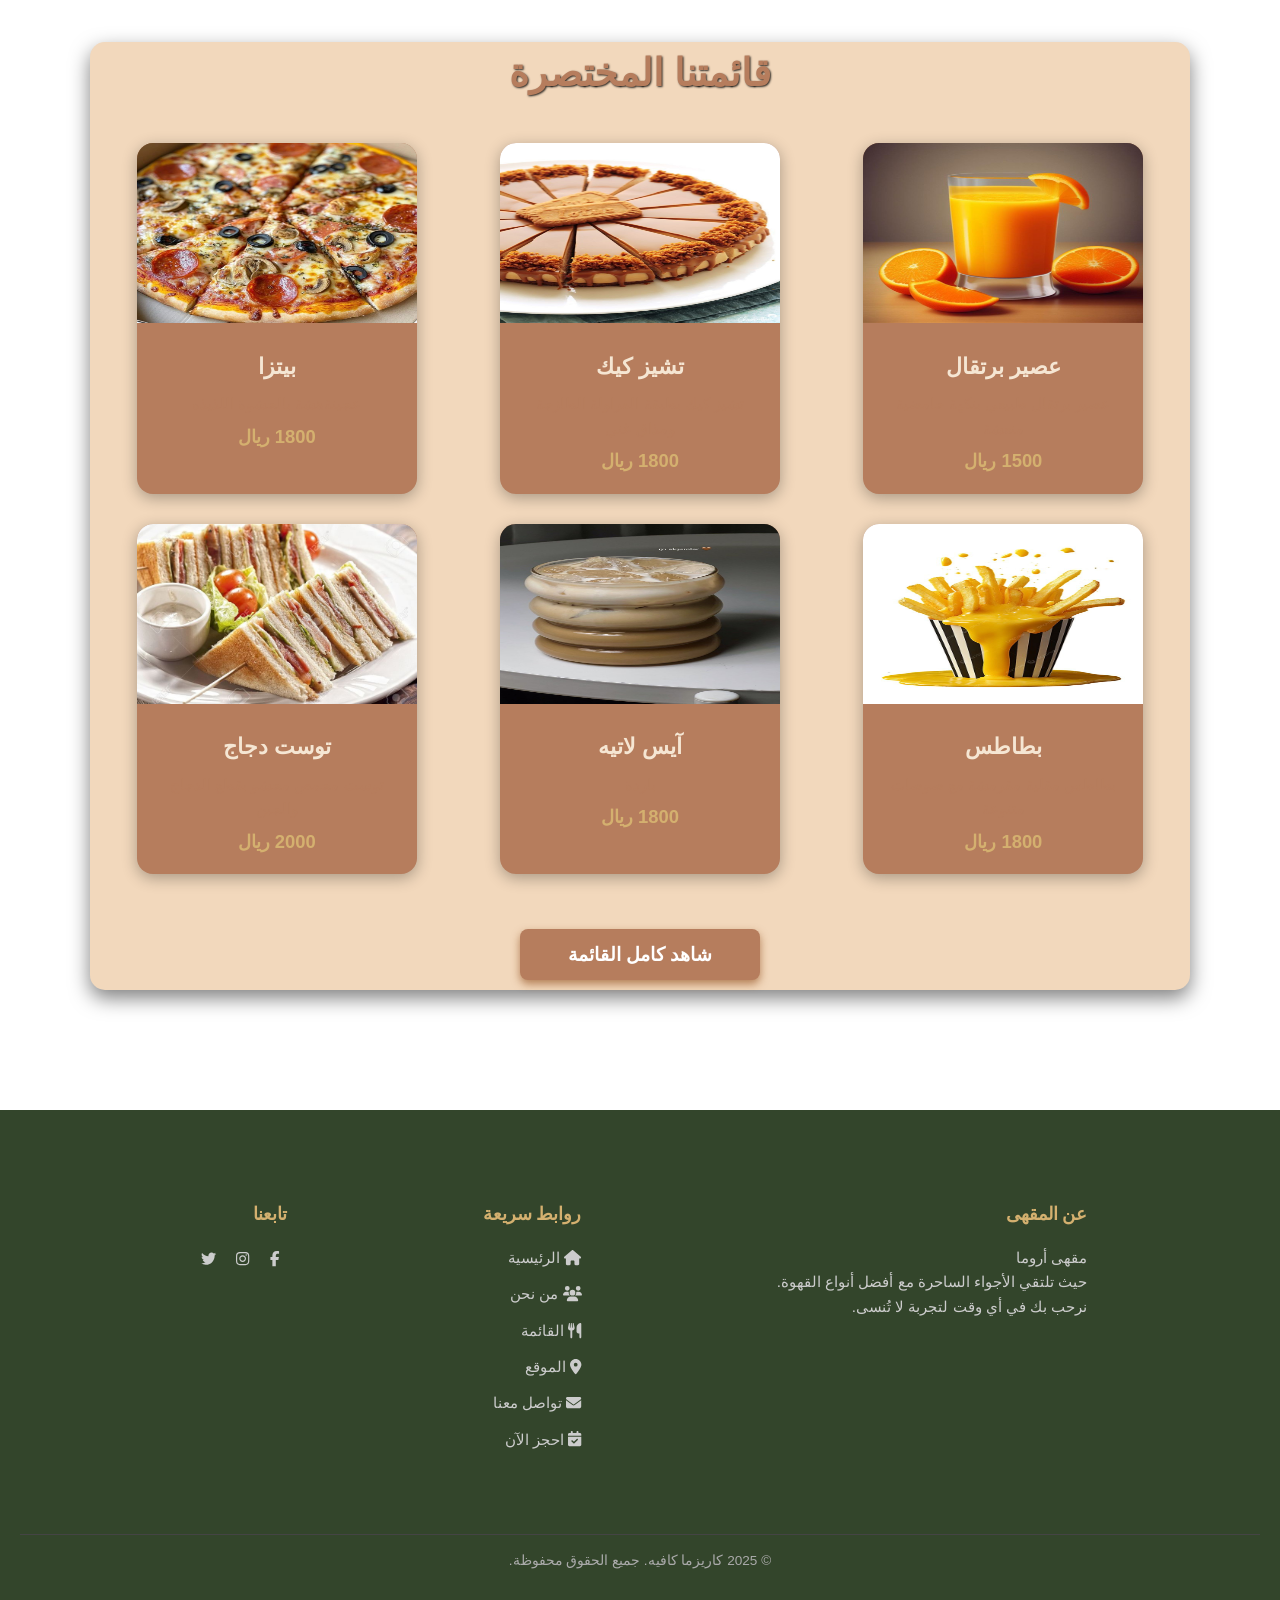
==== commit 4f658a13: "delet" ====
--- a/index.html
+++ b/index.html
@@ -28,7 +28,6 @@
       
     
     <header class="set">
-      <h1>مرحباً بك في مقهى أروما</h1>
          <h1>مرحباً بك في مقهى أروما</h1>
          <button type="button"><a href="html/menu.html"> تعرف على القائمة</a></button>
     </header>
